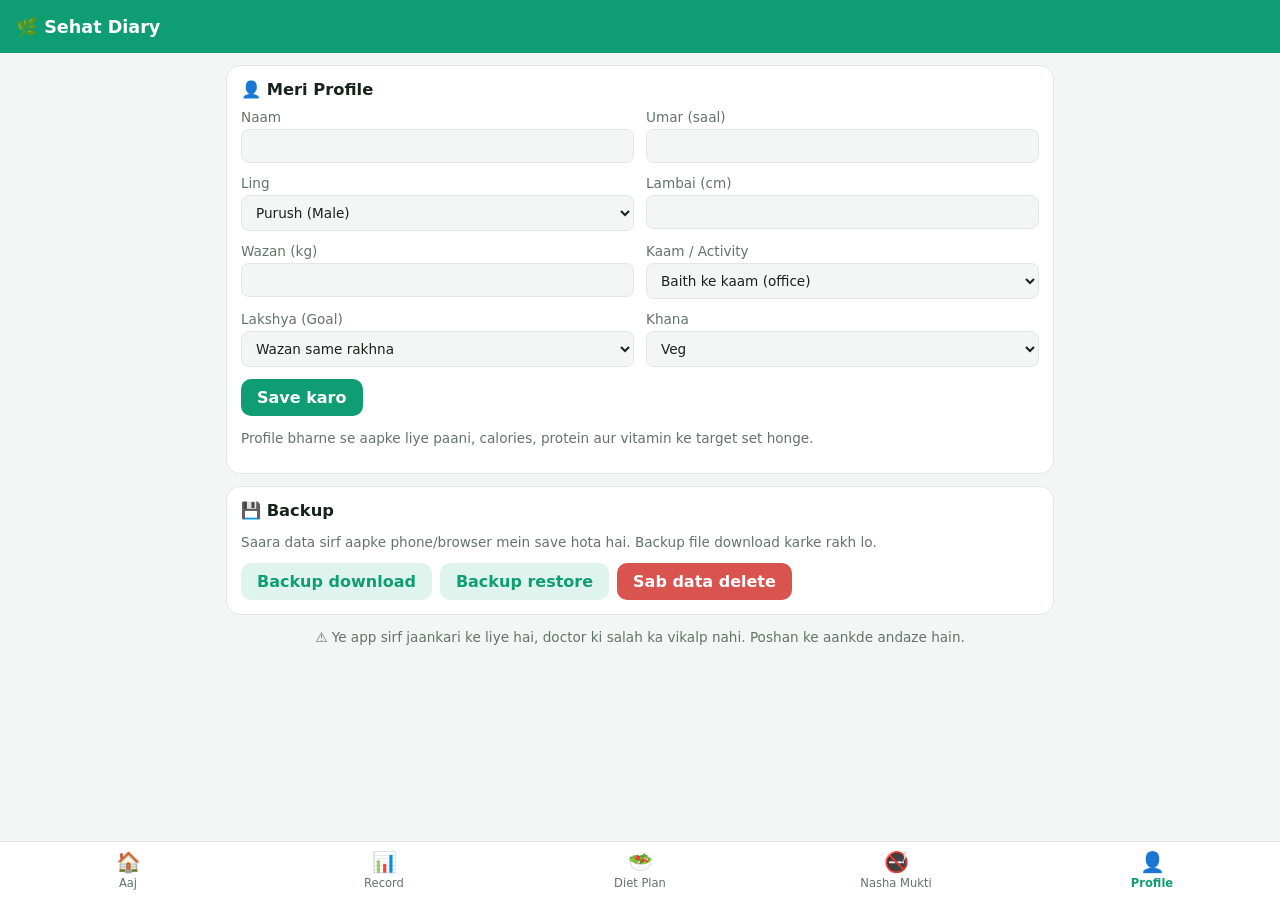
==== health-tracker/index.html @ fb3e3c96 "Add Sehat Diary: daily health tracker web app Profile-based targets (calories, protein, water, vitam" ====
<!doctype html>
<html lang="hi">
<head>
  <meta charset="utf-8">
  <meta name="viewport" content="width=device-width, initial-scale=1">
  <title>Sehat Diary</title>
  <meta name="theme-color" content="#0f9d74">
  <link rel="stylesheet" href="style.css">
</head>
<body>
  <header class="topbar">
    <div class="brand">🌿 Sehat Diary</div>
    <div class="date-nav" id="dateNav">
      <button class="icon-btn" id="prevDay" aria-label="Pichhla din">‹</button>
      <input type="date" id="datePick">
      <button class="icon-btn" id="nextDay" aria-label="Agla din">›</button>
    </div>
  </header>

  <main>
    <!-- AAJ -->
    <section id="tab-today" class="tab active">
      <div class="card score-card">
        <div class="ring" id="scoreRing"><span id="scoreVal">0</span><small>/100</small></div>
        <div>
          <h2 id="greet">Namaste!</h2>
          <p class="muted" id="scoreMsg">Aaj ka record bharo.</p>
        </div>
      </div>

      <div class="grid2">
        <div class="card">
          <h3>💧 Paani</h3>
          <div class="water-row">
            <button class="round" id="waterMinus">−</button>
            <div class="water-val"><b id="waterGlasses">0</b> glass<br><small class="muted" id="waterMl">0 / 0 ml</small></div>
            <button class="round" id="waterPlus">+</button>
          </div>
          <div class="bar"><i id="waterBar"></i></div>
          <p class="muted small" id="waterHint"></p>
        </div>

        <div class="card">
          <h3>🚶 Morning Walk</h3>
          <label class="switch-row"><input type="checkbox" id="walkDone"> Aaj walk ki</label>
          <label class="field">Kitne minute
            <input type="number" id="walkMin" min="0" max="300" placeholder="30">
          </label>
          <p class="muted small" id="walkHint"></p>
        </div>
      </div>

      <div class="card">
        <h3>✅ Aaj ki aadatein</h3>
        <div class="habits">
          <label><input type="checkbox" id="hExercise"> Yoga / Exercise</label>
          <label><input type="checkbox" id="hSun"> Dhoop li (15-20 min)</label>
          <label><input type="checkbox" id="hNoJunk"> Junk food nahi khaya</label>
          <label><input type="checkbox" id="hEarlyDinner"> Raat ka khana sone se 2 ghante pehle</label>
        </div>
        <div class="grid3">
          <label class="field">Neend (ghante)<input type="number" id="sleep" step="0.5" min="0" max="24"></label>
          <label class="field">Wazan (kg)<input type="number" id="weightToday" step="0.1" min="0"></label>
          <label class="field">Mood
            <select id="mood"><option value="">–</option><option>😄 Badhiya</option><option>🙂 Theek</option><option>😐 Normal</option><option>😔 Udaas</option><option>😫 Thaka hua</option></select>
          </label>
        </div>
      </div>

      <div class="card">
        <h3>🍽️ Aaj kya khaya</h3>
        <div class="add-food">
          <select id="mealSel">
            <option value="morning">Subah / Nashta</option>
            <option value="lunch">Dopahar</option>
            <option value="snack">Shaam / Snacks</option>
            <option value="dinner">Raat</option>
          </select>
          <input list="foodList" id="foodInput" placeholder="Khana dhundo… (jaise roti, dal)">
          <datalist id="foodList"></datalist>
          <input type="number" id="foodQty" value="1" min="0.5" step="0.5" title="Kitni serving">
          <button class="btn" id="addFood">Jodo</button>
        </div>
        <div id="mealList"></div>
      </div>

      <div class="card">
        <h3>🧪 Vitamin aur Poshan – kitna mila, kya reh gaya</h3>
        <div id="nutriList"></div>
        <div id="missingBox"></div>
      </div>

      <div class="card" id="addictTodayCard">
        <h3>🚭 Nasha – aaj liya?</h3>
        <p class="muted small">Agar tracking chalu hai aur aaj liya to tick karo – counter reset hoga.</p>
        <div id="addictToday"></div>
      </div>

      <div class="card">
        <h3>📝 Notes</h3>
        <textarea id="notes" rows="3" placeholder="Aaj kaisa feel hua, koi dawai li, etc."></textarea>
      </div>
    </section>

    <!-- HISTORY -->
    <section id="tab-history" class="tab">
      <div class="card">
        <div class="seg" id="rangeSeg">
          <button data-r="7" class="on">Hafta (7 din)</button>
          <button data-r="30">Mahina (30 din)</button>
        </div>
        <div class="stats" id="stats"></div>
      </div>
      <div class="card">
        <h3>📊 Roz ka score</h3>
        <div class="chart" id="scoreChart"></div>
      </div>
      <div class="card">
        <h3>💧 Paani (glass)</h3>
        <div class="chart" id="waterChart"></div>
      </div>
      <div class="card">
        <h3>📅 Din-ba-din</h3>
        <div class="table-wrap"><table id="histTable"></table></div>
      </div>
    </section>

    <!-- DIET PLAN -->
    <section id="tab-plan" class="tab">
      <div class="card" id="lifestyleCard"></div>
      <div class="card">
        <h3>🥗 Hafte ka Diet Plan</h3>
        <div class="seg" id="dietSeg">
          <button data-d="veg">Veg</button>
          <button data-d="egg">Veg + Anda</button>
          <button data-d="nonveg">Non-Veg</button>
        </div>
        <p class="muted small" id="planNote"></p>
        <div id="weekPlan"></div>
      </div>
    </section>

    <!-- NASHA MUKTI -->
    <section id="tab-addict" class="tab">
      <div class="card">
        <h3>🏆 Nasha Mukti Tracker</h3>
        <p class="muted small">Jo chhod rahe ho uski tracking chalu karo. Kitne din ho gaye, kitne paise bache, body mein kya sudhaar hua – sab dikhega.</p>
      </div>
      <div id="addictCards"></div>
    </section>

    <!-- PROFILE -->
    <section id="tab-profile" class="tab">
      <form class="card" id="profileForm">
        <h3>👤 Meri Profile</h3>
        <div class="grid2">
          <label class="field">Naam<input name="name" required></label>
          <label class="field">Umar (saal)<input name="age" type="number" min="5" max="110" required></label>
          <label class="field">Ling
            <select name="gender"><option value="male">Purush (Male)</option><option value="female">Mahila (Female)</option></select>
          </label>
          <label class="field">Lambai (cm)<input name="height" type="number" min="80" max="250" required></label>
          <label class="field">Wazan (kg)<input name="weight" type="number" step="0.1" min="20" max="300" required></label>
          <label class="field">Kaam / Activity
            <select name="activity">
              <option value="low">Baith ke kaam (office)</option>
              <option value="light">Halka chalna-phirna</option>
              <option value="moderate">Mehnat wala / roz exercise</option>
              <option value="high">Bahut mehnat / heavy workout</option>
            </select>
          </label>
          <label class="field">Lakshya (Goal)
            <select name="goal">
              <option value="maintain">Wazan same rakhna</option>
              <option value="lose">Wazan kam karna</option>
              <option value="gain">Wazan badhana</option>
            </select>
          </label>
          <label class="field">Khana
            <select name="diet"><option value="veg">Veg</option><option value="egg">Veg + Anda</option><option value="nonveg">Non-Veg</option></select>
          </label>
        </div>
        <button class="btn" type="submit">Save karo</button>
        <div id="profileSummary"></div>
      </form>

      <div class="card">
        <h3>💾 Backup</h3>
        <p class="muted small">Saara data sirf aapke phone/browser mein save hota hai. Backup file download karke rakh lo.</p>
        <div class="row">
          <button class="btn ghost" id="exportBtn">Backup download</button>
          <label class="btn ghost">Backup restore<input type="file" id="importFile" accept="application/json" hidden></label>
          <button class="btn danger" id="resetBtn">Sab data delete</button>
        </div>
      </div>
      <p class="muted small center">⚠️ Ye app sirf jaankari ke liye hai, doctor ki salah ka vikalp nahi. Poshan ke aankde andaze hain.</p>
    </section>
  </main>

  <nav class="tabs">
    <button data-tab="today" class="on"><span>🏠</span>Aaj</button>
    <button data-tab="history"><span>📊</span>Record</button>
    <button data-tab="plan"><span>🥗</span>Diet Plan</button>
    <button data-tab="addict"><span>🚭</span>Nasha Mukti</button>
    <button data-tab="profile"><span>👤</span>Profile</button>
  </nav>

  <div class="toast" id="toast"></div>

  <script src="data.js"></script>
  <script src="app.js"></script>
</body>
</html>
---- health-tracker/style.css ----
:root {
  --bg: #f3f6f4; --card: #fff; --text: #17221d; --muted: #63736b; --line: #e1e8e4;
  --pri: #0f9d74; --pri-soft: #dff4ec; --warn: #e8a317; --bad: #d9534f; --good: #2e9e5b;
}
@media (prefers-color-scheme: dark) {
  :root { --bg: #0f1513; --card: #18211d; --text: #e6eee9; --muted: #92a39a; --line: #26332d; --pri-soft: #163a2e; }
}
* { box-sizing: border-box; }
body { margin: 0; font-family: system-ui, -apple-system, "Segoe UI", Roboto, sans-serif; background: var(--bg); color: var(--text); padding-bottom: 80px; }
h2, h3 { margin: 0 0 10px; } h3 { font-size: 1.02rem; }
.muted { color: var(--muted); } .small { font-size: .85rem; } .center { text-align: center; padding: 0 16px; }

.topbar { position: sticky; top: 0; z-index: 5; display: flex; justify-content: space-between; align-items: center; gap: 8px; padding: 10px 16px; background: var(--pri); color: #fff; flex-wrap: wrap; }
.brand { font-weight: 700; font-size: 1.1rem; }
.date-nav { display: flex; align-items: center; gap: 4px; }
.date-nav input { border: 0; border-radius: 8px; padding: 6px 8px; font: inherit; }
.icon-btn { background: rgba(255,255,255,.2); color: #fff; border: 0; border-radius: 8px; width: 32px; height: 32px; font-size: 1.3rem; cursor: pointer; }

main { max-width: 860px; margin: 0 auto; padding: 12px 16px; }
.tab { display: none; } .tab.active { display: block; }
.card { background: var(--card); border: 1px solid var(--line); border-radius: 14px; padding: 14px; margin-bottom: 12px; }
.grid2 { display: grid; grid-template-columns: 1fr 1fr; gap: 12px; }
.grid2 > .card { margin-bottom: 0; } .grid2 + .card { margin-top: 12px; }
.grid3 { display: grid; grid-template-columns: repeat(3, 1fr); gap: 10px; margin-top: 10px; }
@media (max-width: 600px) { .grid2, .grid3 { grid-template-columns: 1fr; } }

.field { display: flex; flex-direction: column; gap: 4px; font-size: .85rem; color: var(--muted); }
input, select, textarea { font: inherit; color: var(--text); background: var(--bg); border: 1px solid var(--line); border-radius: 8px; padding: 8px 10px; width: 100%; }
textarea { resize: vertical; }
.btn { background: var(--pri); color: #fff; border: 0; border-radius: 10px; padding: 9px 16px; font: inherit; font-weight: 600; cursor: pointer; display: inline-block; text-align: center; }
.btn.ghost { background: var(--pri-soft); color: var(--pri); } .btn.danger { background: var(--bad); }
.btn.small { padding: 5px 10px; font-size: .85rem; }
.row { display: flex; gap: 8px; flex-wrap: wrap; }
form .btn[type=submit] { margin-top: 12px; }

.score-card { display: flex; align-items: center; gap: 16px; }
.ring { --v: 0; width: 86px; height: 86px; flex: none; border-radius: 50%; display: grid; place-content: center; text-align: center;
  background: radial-gradient(closest-side, var(--card) 78%, transparent 80% 100%), conic-gradient(var(--pri) calc(var(--v) * 1%), var(--line) 0); }
.ring span { font-size: 1.6rem; font-weight: 800; line-height: 1; } .ring small { color: var(--muted); }

.water-row { display: flex; align-items: center; justify-content: space-between; margin-bottom: 8px; }
.water-val { text-align: center; } .water-val b { font-size: 1.6rem; }
.round { width: 42px; height: 42px; border-radius: 50%; border: 0; background: var(--pri-soft); color: var(--pri); font-size: 1.4rem; cursor: pointer; }
.bar { height: 8px; background: var(--line); border-radius: 6px; overflow: hidden; }
.bar i { display: block; height: 100%; width: 0; background: var(--pri); border-radius: 6px; transition: width .3s; }
.bar i.low { background: var(--bad); } .bar i.mid { background: var(--warn); }

.switch-row { display: flex; align-items: center; gap: 8px; margin-bottom: 8px; font-weight: 600; }
.switch-row input, .habits input { width: 18px; height: 18px; accent-color: var(--pri); }
.habits { display: grid; grid-template-columns: 1fr 1fr; gap: 8px; }
.habits label { display: flex; gap: 8px; align-items: center; }
@media (max-width: 600px) { .habits { grid-template-columns: 1fr; } }

.add-food { display: grid; grid-template-columns: 150px 1fr 70px auto; gap: 8px; margin-bottom: 10px; }
@media (max-width: 600px) { .add-food { grid-template-columns: 1fr 70px; } .add-food #foodInput { grid-column: 1 / -1; order: -1; } }
.meal { margin-top: 8px; }
.meal h4 { margin: 8px 0 4px; font-size: .9rem; color: var(--muted); }
.food-item { display: flex; justify-content: space-between; align-items: center; padding: 6px 10px; border-radius: 8px; background: var(--bg); margin-bottom: 4px; gap: 8px; }
.food-item.junk { border-left: 3px solid var(--bad); }
.food-item button { background: none; border: 0; color: var(--bad); font-size: 1.1rem; cursor: pointer; }

.nutri { display: grid; grid-template-columns: 110px 1fr 120px; gap: 8px; align-items: center; margin-bottom: 6px; font-size: .9rem; }
.nutri .val { text-align: right; color: var(--muted); font-size: .82rem; }
@media (max-width: 480px) { .nutri { grid-template-columns: 90px 1fr 92px; } }
.missing { margin-top: 12px; padding: 10px 12px; border-radius: 10px; background: #fff6e0; color: #6b4d00; }
.missing.ok { background: var(--pri-soft); color: var(--pri); }
@media (prefers-color-scheme: dark) { .missing { background: #3a2e10; color: #f3d48a; } }
.missing ul { margin: 6px 0 0; padding-left: 18px; } .missing li { margin-bottom: 4px; }

.addict-today label { display: flex; gap: 8px; align-items: center; margin-bottom: 6px; }

.seg { display: flex; gap: 6px; margin-bottom: 12px; flex-wrap: wrap; }
.seg button { flex: 1; border: 1px solid var(--line); background: var(--bg); color: var(--text); padding: 8px; border-radius: 10px; font: inherit; cursor: pointer; }
.seg button.on { background: var(--pri); color: #fff; border-color: var(--pri); }
.stats { display: grid; grid-template-columns: repeat(4, 1fr); gap: 8px; }
@media (max-width: 600px) { .stats { grid-template-columns: 1fr 1fr; } }
.stat { background: var(--bg); border-radius: 10px; padding: 10px; }
.stat b { display: block; font-size: 1.3rem; } .stat span { font-size: .8rem; color: var(--muted); }

.chart { display: flex; align-items: flex-end; gap: 3px; height: 140px; padding-top: 16px; }
.chart .col { flex: 1; display: flex; flex-direction: column; align-items: center; justify-content: flex-end; height: 100%; min-width: 0; }
.chart .col i { width: 100%; max-width: 34px; background: var(--pri); border-radius: 4px 4px 0 0; min-height: 2px; }
.chart .col small { font-size: .65rem; color: var(--muted); margin-top: 3px; white-space: nowrap; }
.chart .col em { font-size: .65rem; font-style: normal; color: var(--muted); }

.table-wrap { overflow-x: auto; }
table { border-collapse: collapse; width: 100%; font-size: .85rem; }
th, td { padding: 7px 8px; border-bottom: 1px solid var(--line); text-align: left; white-space: nowrap; }
th { color: var(--muted); font-weight: 600; }
.pill { display: inline-block; padding: 1px 8px; border-radius: 20px; font-size: .78rem; font-weight: 600; }
.pill.good { background: #dcf3e5; color: #1d7a43; } .pill.mid { background: #fdf0cf; color: #8a6200; } .pill.bad { background: #fbe0df; color: #a33; }

.plan-day { border: 1px solid var(--line); border-radius: 10px; margin-bottom: 8px; overflow: hidden; }
.plan-day summary { padding: 10px 12px; cursor: pointer; font-weight: 600; background: var(--bg); }
.plan-day dl { margin: 0; padding: 8px 12px; display: grid; grid-template-columns: 130px 1fr; gap: 6px 10px; font-size: .9rem; }
.plan-day dt { color: var(--muted); }
@media (max-width: 480px) { .plan-day dl { grid-template-columns: 1fr; } .plan-day dt { margin-top: 6px; } }
.tips { margin: 0; padding-left: 18px; } .tips li { margin-bottom: 6px; }
.kv { display: grid; grid-template-columns: repeat(3, 1fr); gap: 8px; margin: 10px 0; }
@media (max-width: 600px) { .kv { grid-template-columns: 1fr 1fr; } }

.addict-card .big { font-size: 2.4rem; font-weight: 800; color: var(--pri); line-height: 1; }
.addict-card .head { display: flex; justify-content: space-between; align-items: center; gap: 8px; }
.milestones { list-style: none; padding: 0; margin: 10px 0 0; }
.milestones li { padding: 5px 0 5px 26px; position: relative; font-size: .88rem; color: var(--muted); }
.milestones li::before { content: "○"; position: absolute; left: 4px; }
.milestones li.done { color: var(--text); } .milestones li.done::before { content: "✔"; color: var(--good); }

.tabs { position: fixed; bottom: 0; left: 0; right: 0; display: flex; background: var(--card); border-top: 1px solid var(--line); z-index: 5; }
.tabs button { flex: 1; background: none; border: 0; padding: 8px 2px 10px; font: inherit; font-size: .72rem; color: var(--muted); cursor: pointer; display: flex; flex-direction: column; align-items: center; gap: 2px; }
.tabs button span { font-size: 1.25rem; } .tabs button.on { color: var(--pri); font-weight: 700; }

.toast { position: fixed; left: 50%; bottom: 90px; transform: translateX(-50%); background: #222; color: #fff; padding: 9px 16px; border-radius: 20px; font-size: .9rem; opacity: 0; pointer-events: none; transition: opacity .3s; }
.toast.show { opacity: 1; }
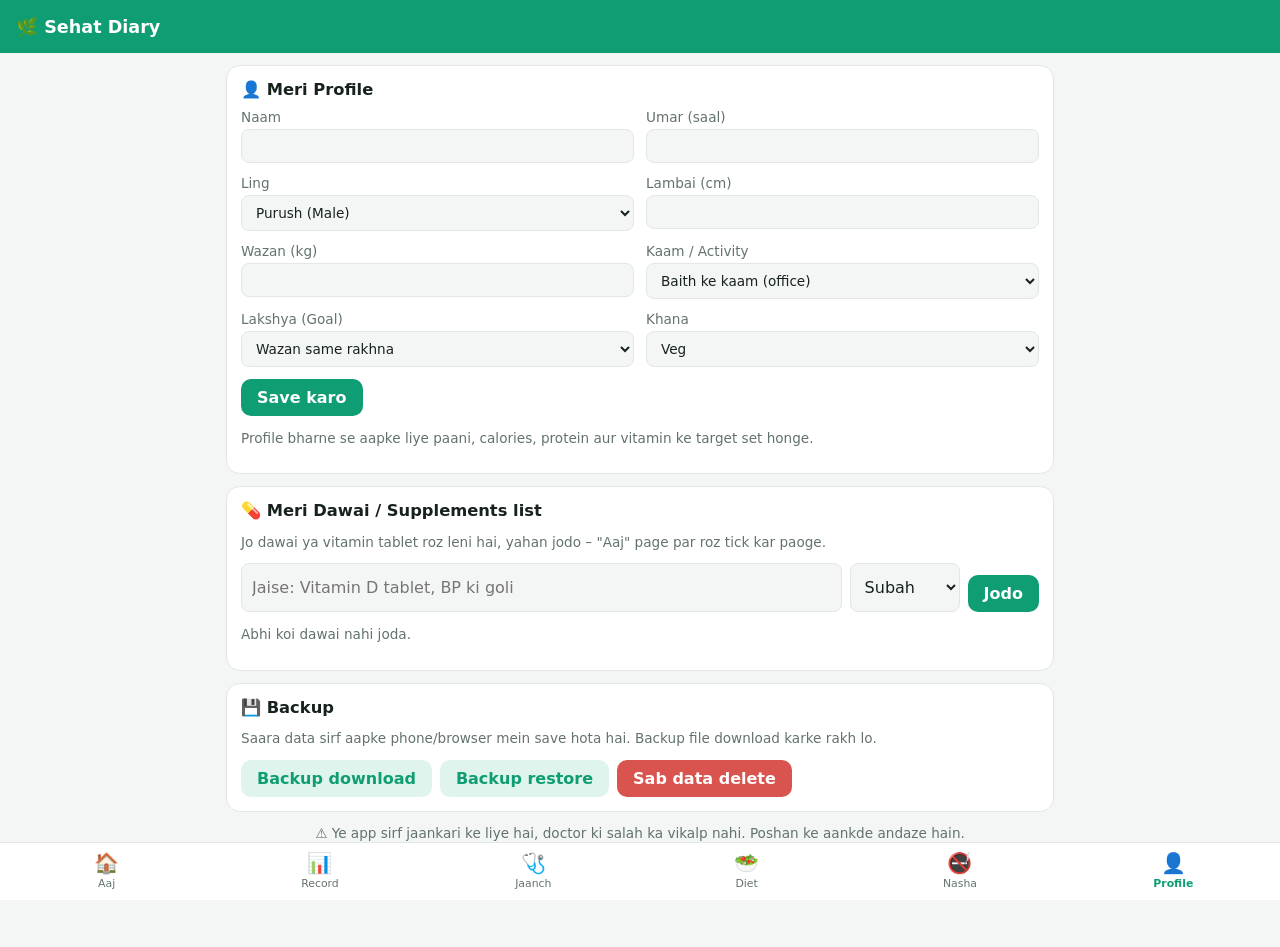
==== commit c61daacf: "Sehat Diary: add vitals, streaks, badges, reports, meds and custom foods - Jaanch tab: BP, sugar, pu" ====
--- a/health-tracker/index.html
+++ b/health-tracker/index.html
@@ -6,6 +6,9 @@
   <title>Sehat Diary</title>
   <meta name="theme-color" content="#0f9d74">
   <link rel="stylesheet" href="style.css">
+  <link rel="manifest" href="manifest.json">
+  <link rel="icon" href="icon.svg" type="image/svg+xml">
+  <meta name="apple-mobile-web-app-capable" content="yes">
 </head>
 <body>
   <header class="topbar">
@@ -25,6 +28,7 @@
         <div>
           <h2 id="greet">Namaste!</h2>
           <p class="muted" id="scoreMsg">Aaj ka record bharo.</p>
+          <div class="chips" id="streakChips"></div>
         </div>
       </div>
 
@@ -65,6 +69,11 @@
             <select id="mood"><option value="">–</option><option>😄 Badhiya</option><option>🙂 Theek</option><option>😐 Normal</option><option>😔 Udaas</option><option>😫 Thaka hua</option></select>
           </label>
         </div>
+      </div>
+
+      <div class="card" id="medsCard">
+        <h3>💊 Dawai / Supplements</h3>
+        <div id="medsToday"></div>
       </div>
 
       <div class="card">
@@ -81,7 +90,30 @@
           <input type="number" id="foodQty" value="1" min="0.5" step="0.5" title="Kitni serving">
           <button class="btn" id="addFood">Jodo</button>
         </div>
+        <div class="quick" id="quickAdd"></div>
         <div id="mealList"></div>
+        <details class="custom-food">
+          <summary>➕ List mein nahi hai? Apna khana jodo</summary>
+          <form id="customFoodForm">
+            <label class="field wide">Naam (serving ke saath, jaise "Bajra roti (1)")<input name="name" required maxlength="60"></label>
+            <div class="grid4">
+              <label class="field">Calories<input name="kcal" type="number" min="0" step="any" required></label>
+              <label class="field">Protein g<input name="p" type="number" min="0" step="any"></label>
+              <label class="field">Carbs g<input name="c" type="number" min="0" step="any"></label>
+              <label class="field">Fat g<input name="f" type="number" min="0" step="any"></label>
+              <label class="field">Fiber g<input name="fib" type="number" min="0" step="any"></label>
+              <label class="field">Vit A mcg<input name="va" type="number" min="0" step="any"></label>
+              <label class="field">Vit C mg<input name="vc" type="number" min="0" step="any"></label>
+              <label class="field">Vit D mcg<input name="vd" type="number" min="0" step="any"></label>
+              <label class="field">B12 mcg<input name="b12" type="number" min="0" step="any"></label>
+              <label class="field">Iron mg<input name="fe" type="number" min="0" step="any"></label>
+              <label class="field">Calcium mg<input name="ca" type="number" min="0" step="any"></label>
+              <label class="field check"><span><input name="junk" type="checkbox"> Junk food hai</span></label>
+            </div>
+            <button class="btn small" type="submit">Save khana</button>
+          </form>
+          <div id="customList"></div>
+        </details>
       </div>
 
       <div class="card">
@@ -112,6 +144,15 @@
         <div class="stats" id="stats"></div>
       </div>
       <div class="card">
+        <h3>💡 Report aur salah</h3>
+        <div id="insights"></div>
+      </div>
+      <div class="card" id="calCard">
+        <h3>📅 Mahine ka calendar</h3>
+        <div class="cal" id="calendar"></div>
+        <div class="legend"><span><i style="background:var(--bad)"></i>&lt;40</span><span><i style="background:var(--warn)"></i>40-69</span><span><i style="background:var(--pri)"></i>70+</span><span><i style="background:var(--line)"></i>entry nahi</span></div>
+      </div>
+      <div class="card">
         <h3>📊 Roz ka score</h3>
         <div class="chart" id="scoreChart"></div>
       </div>
@@ -120,9 +161,34 @@
         <div class="chart" id="waterChart"></div>
       </div>
       <div class="card">
+        <h3>🔥 Streaks aur Badges</h3>
+        <div class="stats" id="streakStats"></div>
+        <div class="badges" id="badges"></div>
+      </div>
+      <div class="card">
         <h3>📅 Din-ba-din</h3>
         <div class="table-wrap"><table id="histTable"></table></div>
       </div>
+    </section>
+
+    <!-- JAANCH / VITALS -->
+    <section id="tab-vitals" class="tab">
+      <div class="card">
+        <h3>🩺 Jaanch – BP, Sugar, Wazan</h3>
+        <p class="muted small">Machine se naapo aur upar wali tareekh ke liye yahan likho. Khali chhod sakte ho.</p>
+        <div class="grid3">
+          <label class="field">BP upar (Systolic)<input type="number" id="vSys" min="50" max="260" placeholder="120"></label>
+          <label class="field">BP neeche (Diastolic)<input type="number" id="vDia" min="30" max="160" placeholder="80"></label>
+          <label class="field">Pulse (dhadkan/min)<input type="number" id="vPulse" min="30" max="220" placeholder="72"></label>
+          <label class="field">Sugar khali pet (mg/dL)<input type="number" id="vSugarF" min="20" max="600" placeholder="90"></label>
+          <label class="field">Sugar khane ke 2 ghante baad<input type="number" id="vSugarPP" min="20" max="600" placeholder="130"></label>
+          <label class="field">Wazan (kg)<input type="number" id="vWeight" step="0.1" min="0"></label>
+        </div>
+        <div id="vitalStatus"></div>
+      </div>
+      <div class="card"><h3>⚖️ Wazan (30 din)</h3><div id="weightChart"></div></div>
+      <div class="card"><h3>❤️ BP (30 din)</h3><div id="bpChart"></div></div>
+      <div class="card"><h3>🩸 Sugar (30 din)</h3><div id="sugarChart"></div></div>
     </section>
 
     <!-- DIET PLAN -->
@@ -185,6 +251,17 @@
       </form>
 
       <div class="card">
+        <h3>💊 Meri Dawai / Supplements list</h3>
+        <p class="muted small">Jo dawai ya vitamin tablet roz leni hai, yahan jodo – "Aaj" page par roz tick kar paoge.</p>
+        <form class="add-med" id="medForm">
+          <input name="name" placeholder="Jaise: Vitamin D tablet, BP ki goli" required maxlength="50">
+          <select name="time"><option>Subah</option><option>Dopahar</option><option>Shaam</option><option>Raat</option></select>
+          <button class="btn" type="submit">Jodo</button>
+        </form>
+        <div id="medList"></div>
+      </div>
+
+      <div class="card">
         <h3>💾 Backup</h3>
         <p class="muted small">Saara data sirf aapke phone/browser mein save hota hai. Backup file download karke rakh lo.</p>
         <div class="row">
@@ -200,8 +277,9 @@
   <nav class="tabs">
     <button data-tab="today" class="on"><span>🏠</span>Aaj</button>
     <button data-tab="history"><span>📊</span>Record</button>
-    <button data-tab="plan"><span>🥗</span>Diet Plan</button>
-    <button data-tab="addict"><span>🚭</span>Nasha Mukti</button>
+    <button data-tab="vitals"><span>🩺</span>Jaanch</button>
+    <button data-tab="plan"><span>🥗</span>Diet</button>
+    <button data-tab="addict"><span>🚭</span>Nasha</button>
     <button data-tab="profile"><span>👤</span>Profile</button>
   </nav>
 
--- a/health-tracker/style.css
+++ b/health-tracker/style.css
@@ -112,3 +112,55 @@
 
 .toast { position: fixed; left: 50%; bottom: 90px; transform: translateX(-50%); background: #222; color: #fff; padding: 9px 16px; border-radius: 20px; font-size: .9rem; opacity: 0; pointer-events: none; transition: opacity .3s; }
 .toast.show { opacity: 1; }
+
+/* ---- Advanced features ---- */
+.chips { display: flex; flex-wrap: wrap; gap: 6px; margin-top: 8px; }
+.chip { background: var(--pri-soft); color: var(--pri); border-radius: 20px; padding: 3px 10px; font-size: .8rem; font-weight: 600; border: 0; font-family: inherit; cursor: default; }
+button.chip { cursor: pointer; }
+.chip.warm { background: #ffe9d6; color: #a14d00; }
+@media (prefers-color-scheme: dark) { .chip.warm { background: #3d2610; color: #ffb36b; } }
+.quick { display: flex; flex-wrap: wrap; gap: 6px; margin-bottom: 8px; align-items: center; }
+.quick .lbl { font-size: .8rem; color: var(--muted); }
+.custom-food { margin-top: 12px; border-top: 1px dashed var(--line); padding-top: 10px; }
+.custom-food summary { cursor: pointer; color: var(--pri); font-weight: 600; }
+.custom-food form { margin-top: 10px; }
+.grid4 { display: grid; grid-template-columns: repeat(4, 1fr); gap: 8px; margin: 8px 0 10px; }
+@media (max-width: 600px) { .grid4 { grid-template-columns: 1fr 1fr; } }
+.field.check { justify-content: flex-end; } .field.check span { display: flex; gap: 6px; align-items: center; color: var(--text); }
+.field.check input { width: 18px; height: 18px; }
+.list-row { display: flex; justify-content: space-between; align-items: center; gap: 8px; padding: 6px 10px; background: var(--bg); border-radius: 8px; margin-top: 4px; font-size: .9rem; }
+.list-row button { background: none; border: 0; color: var(--bad); cursor: pointer; font-size: 1rem; }
+.add-med { display: grid; grid-template-columns: 1fr 110px auto; gap: 8px; margin-bottom: 8px; }
+@media (max-width: 480px) { .add-med { grid-template-columns: 1fr 1fr; } .add-med input { grid-column: 1 / -1; } }
+.meds label { display: flex; gap: 8px; align-items: center; margin-bottom: 6px; }
+.meds input { width: 18px; height: 18px; accent-color: var(--pri); }
+
+.status { margin-top: 12px; display: grid; gap: 6px; }
+.status div { padding: 8px 12px; border-radius: 10px; font-size: .9rem; }
+.status .good { background: #dcf3e5; color: #1d7a43; } .status .mid { background: #fdf0cf; color: #7a5700; } .status .bad { background: #fbe0df; color: #a33; }
+@media (prefers-color-scheme: dark) {
+  .status .good, .pill.good { background: #14361f; color: #7fdca1; } .status .mid, .pill.mid { background: #3a2e10; color: #f3d48a; } .status .bad, .pill.bad { background: #3d1a1a; color: #ff9a96; }
+}
+.line-chart svg { width: 100%; height: auto; display: block; }
+.line-chart .axis { stroke: var(--line); } .line-chart text { fill: var(--muted); font-size: 9px; font-family: inherit; }
+.line-chart .ref { stroke: var(--bad); stroke-dasharray: 4 3; opacity: .6; }
+.line-chart .key { display: flex; gap: 12px; font-size: .8rem; color: var(--muted); margin-top: 4px; flex-wrap: wrap; }
+.line-chart .key i { display: inline-block; width: 10px; height: 10px; border-radius: 50%; margin-right: 4px; vertical-align: middle; }
+.empty { color: var(--muted); font-size: .9rem; padding: 12px 0; }
+
+.cal { display: grid; grid-template-columns: repeat(7, 1fr); gap: 4px; }
+.cal .h { font-size: .72rem; color: var(--muted); text-align: center; }
+.cal .c { aspect-ratio: 1; border-radius: 6px; background: var(--line); display: grid; place-content: center; font-size: .75rem; color: #fff; cursor: pointer; font-weight: 600; }
+.cal .c.none { color: var(--muted); }
+.cal .c.blank { background: none; cursor: default; }
+.cal .c.today { outline: 2px solid var(--text); }
+.legend { display: flex; gap: 12px; flex-wrap: wrap; margin-top: 8px; font-size: .75rem; color: var(--muted); }
+.legend i { display: inline-block; width: 10px; height: 10px; border-radius: 3px; margin-right: 4px; vertical-align: middle; }
+
+.badges { display: grid; grid-template-columns: repeat(3, 1fr); gap: 8px; margin-top: 10px; }
+@media (max-width: 480px) { .badges { grid-template-columns: 1fr 1fr; } }
+.badge { background: var(--bg); border-radius: 10px; padding: 10px; text-align: center; font-size: .8rem; }
+.badge b { display: block; font-size: 1.6rem; } .badge.locked { opacity: .35; filter: grayscale(1); }
+.insights { margin: 0; padding-left: 18px; } .insights li { margin-bottom: 6px; font-size: .92rem; }
+.tabs button { font-size: .68rem; }
+.addict-today input { width: 18px; height: 18px; flex: none; accent-color: var(--pri); }
